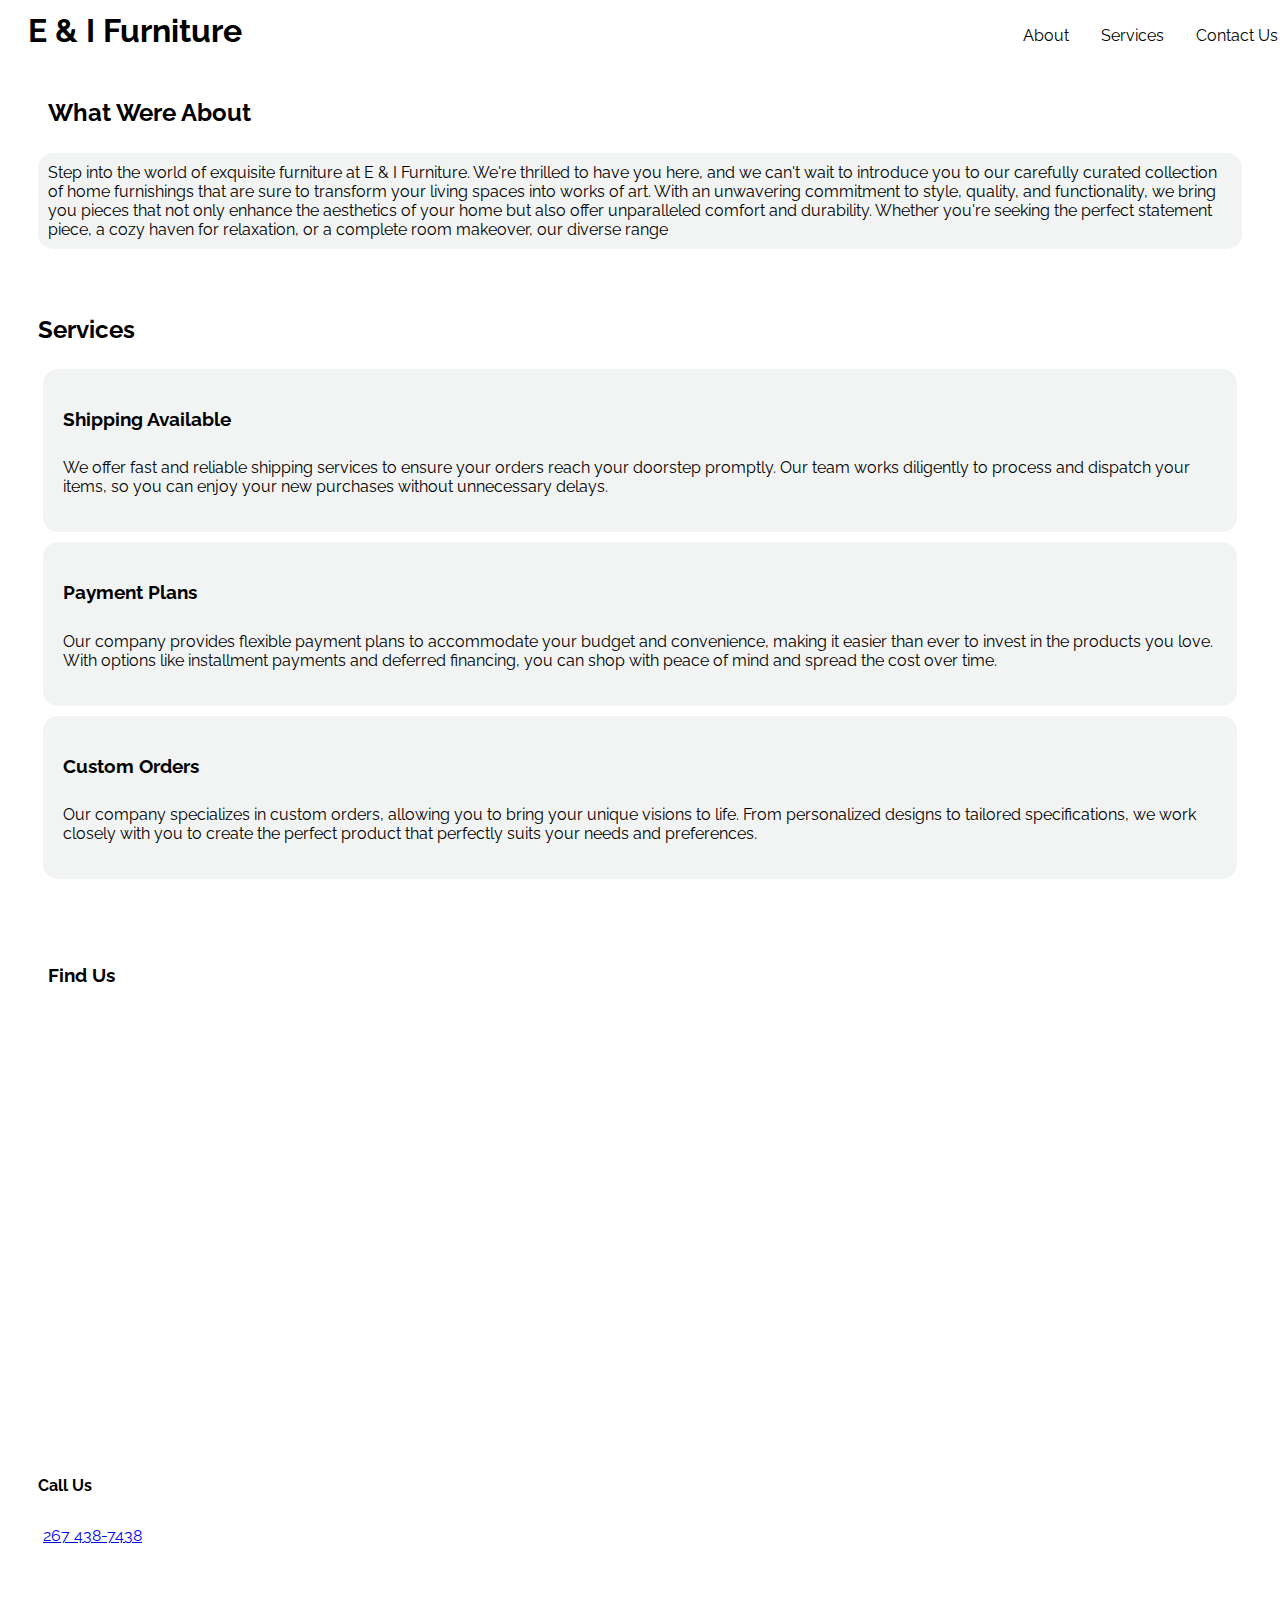
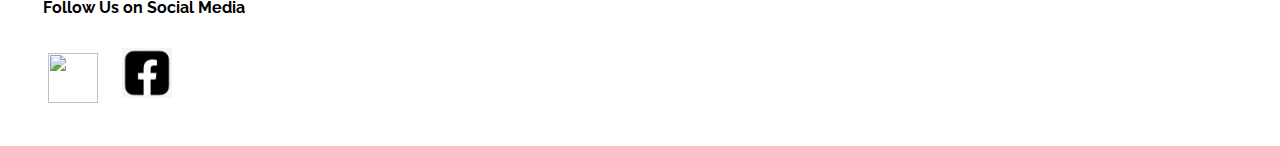
==== index.html @ 3b9f35c1 "Add files via upload" ====
<!DOCTYPE html>
<html lang="en" >
<head>
  <meta charset="UTF-8">
  <title>CodePen - E &amp; I Landing Page Official</title>
  <meta name="viewport" content="width=device-width, initial-scale=1"><link rel="stylesheet" href="./style.css">

</head>
<body>
<!-- partial:index.partial.html -->
<!DOCTYPE html>
<html lang="en">

<head>
   <meta charset="UTF-8">
   <meta name="viewport" content="width=device-width, initial-scale=1.0" />
   <link rel="stylesheet" href="styles.css" />
   <title>E & I Furniture</title>
   <link rel="stylesheet" href="https://fonts.googleapis.com/css?family=Anton%7CBaskervville%7CRaleway&display=swap" />
   <link rel="stylesheet" href="https://use.fontawesome.com/releases/v5.8.2/css/all.css" />
</head>

<body>
   <div id="page-wrapper">
      <header id="header">

         <h1 class="nav-title">E & I Furniture</h1>
         <nav id="nav-bar">
            <ul>
               <li><a class="nav-link" href="#about">About</a></li>
               <li><a class="nav-link" href="#services">Services</a></li>
               <li><a class="nav-link" href="#contact">Contact Us</a></li>
            </ul>
            <div class="underline"></div>
         </nav>
      </header>
      <main>
         <section role="region" aria-labelledby="about">
            <h2 class="about-title" id="about">What Were About</h2>
            <div class="about-capt">
               <p class="about-text">
                  Step into the world of exquisite furniture at E & I Furniture. We're thrilled to have you here, and we can't wait to introduce you to our carefully curated collection of home furnishings that are sure to transform your living spaces into works of art. With an unwavering commitment to style, quality, and functionality, we bring you pieces that not only enhance the aesthetics of your home but also offer unparalleled comfort and durability. Whether you're seeking the perfect statement piece, a cozy haven for relaxation, or a complete room makeover, our diverse range
               </p>
            </div>
         </section>
         <section role="region" aria-labelledby="services">
            <h2 id="services" class="services-title">Services</h2>
            <div class="grid">
               <div class="desc">
                  <h3>Shipping Available</h3>
                  <p>We offer fast and reliable shipping services to ensure your orders reach your doorstep promptly. Our team works diligently to process and dispatch your items, so you can enjoy your new purchases without unnecessary delays.</p>

               </div>
            </div>
            <div class="grid">
               <div class="desc">
                  <h3>Payment Plans</h3>
                  <p>Our company provides flexible payment plans to accommodate your budget and convenience, making it easier than ever to invest in the products you love. With options like installment payments and deferred financing, you can shop with peace of mind and spread the cost over time.</p>

               </div>
            </div>
            <div class="grid">
               <div class="desc">
                  <h3>Custom Orders</h3>
                  <p>Our company specializes in custom orders, allowing you to bring your unique visions to life. From personalized designs to tailored specifications, we work closely with you to create the perfect product that perfectly suits your needs and preferences.</p>

               </div>
            </div>

         </section>
         <div class="media-space">
            <h3 class="about-title">Find Us</h3>
            <section id="map-space">
               <iframe class="map" id="map" src="https://www.google.com/maps/embed?pb=!1m18!1m12!1m3!1d3052.7435828412454!2d-75.1714985!3d40.0811314!2m3!1f0!2f0!3f0!3m2!1i1024!2i768!4f13.1!3m3!1m2!1s0x89c6ba1dfa18c8f7%3A0x83dce502d1e5c01f!2s1626%20Wadsworth%20Ave%2C%20Philadelphia%2C%20PA%2019150!5e0!3m2!1sen!2sus!4v1697639814321!5m2!1sen!2sus" width="600" height="450" style="border:0;" allowfullscreen="" loading="lazy" referrerpolicy="no-referrer-when-downgrade"></iframe>
            </section>
         </div>
         <div class="contact-list">
            <h4>Call Us</h4>
            <p><a href="tel:267 438-7438">267 438-7438</a></p>
            <div class="socials">
               <h4 id="contact">Follow Us on Social Media</h4>
               <a> <img src="https://encrypted-tbn0.gstatic.com/images?q=tbn:ANd9GcQ73JXK-xIL_OPWReLHsg5eMMx-zmWqTyOnXA&usqp=CAU"></a>
               <a href="https://m.facebook.com/p/EI-Furniture-and-Bedding-100063609966567/"><img src="[data-uri]" /></a>
            </div>
         </div>
      </main>
   </div>
</body>
<!-- partial -->
  <script src='https://cdnjs.cloudflare.com/ajax/libs/jquery/3.7.1/jquery.min.js'></script>
<script src='https://cdnjs.cloudflare.com/ajax/libs/bootstrap/5.3.2/js/bootstrap.min.js'></script>
</body>
</html>
---- style.css ----
* {
   font-family: raleway;
   padding: 5px;
}

img {
   width: 50px;
   height: 50px;
}

@media (prefers-reduced-motion: no-preference) {
   * {
      scroll-behavior: smooth;
   }
}

header {
   width: 100%;
   height: 50px;
   background-color: white;
   display: flex;
   justify-content: space-between;
   align-items: center;
   position: fixed;
   top: 0;
}

.nav-title {
   margin: 0;
   padding: 0;
   font-size: max-width(5vw);
}

nav {
   width: 50%;
   max-width: 300px;
   height: 50px;
}

nav > ul {
   display: flex;
   justify-content: space-evenly;
   flex-wrap: wrap;
   align-items: center;
   padding-inline-start: 0;
   margin-block: 0;
   height: 100%;
}

nav > ul > li {
   color: Black;
   margin: 0 0.2rem;
   padding: 0.2rem;
   display: block;
   cursor: pointer;
   z-index: 5;
}

li > a {
   text-decoration: none;
   color: inherit;
   font-size: max-width(3.5vw);
}

li:hover {
   color: #85929e;
   cursor: pointer;
   bottom: 0;
   height: 6px;
   z-index: 2;
}

}

body {
   margin: 5px;
   padding: 10px;
   
}

.about-title {
   margin: 60px 0 0 10px;
   padding: 20px 10 10px 5px;
}

.about-text {
   border: 5px #f2f4f4 solid;
   border-radius: 15px;
   background-color: #f2f4f4;
}

.services-title {
   margin: 25 0 0 10;
   padding: 20px 10 10px 5px;
}

#services {
   margin-top: 30px;
}

.grid {
   display: flex;
   border: 5px #f2f4f4 solid;
   border-radius: 15px;
   background-color: #f2f4f4;
   margin: 10px;
}

iframe {
   justify-content: center;
   flex-direction: column;
   width: 100%;
   display: box;
   border-radius: 15px;
   aspect-ratio: 3/4;

}


.map {
   margin-top: 10px;
   margin-bottom: 10px;
   aspect-ratio: 3/4;
   float: left;
}

form {
   display: flex;
   flex-direction: row;
   justify-content: centered;
   align-items: center;
   text-align: center;
}

input {
   padding: 5px;
   margin: 5px;
   border: 5px #f2f4f4 solid;
   border-radius: 15px;
   background-color: #f2f4f4;
}

.contact-title {
   margin: 25 0 0 10;
   padding: 20px 10 10px 5px;
}

media-space {
   display: flex;
   margin: 10px 10px 10px 10px;
   padding: 10px 10px 10px;
   aspect-ratio: 1/2;
   position: absolute;
}

.contact-list {
   margin-top: 10px;
   padding-top: 5rem;
}

#map {
}

#submit {
   background: #f2f4f4;
   display: block;
   
}

#submit.hover {
   background: rgba(2,126,251,1);
  transition: all 0.3s ease;
}
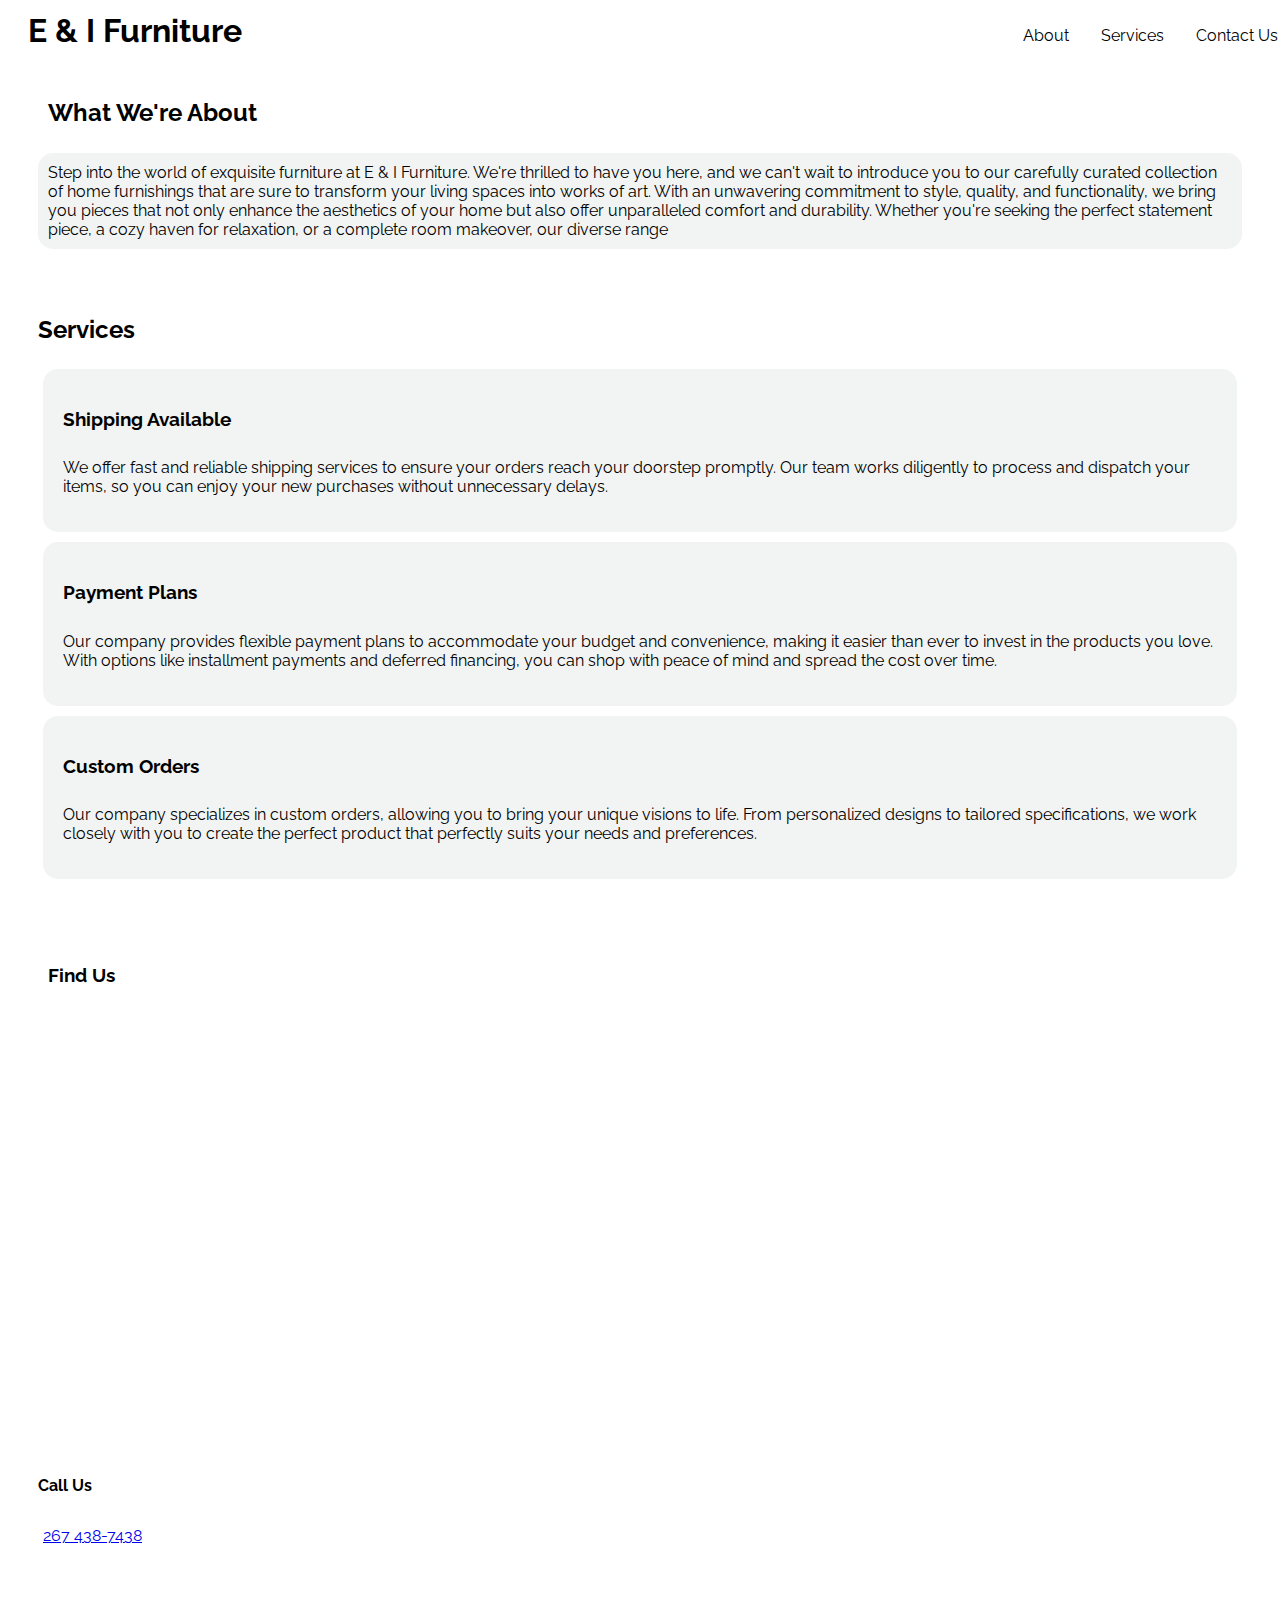
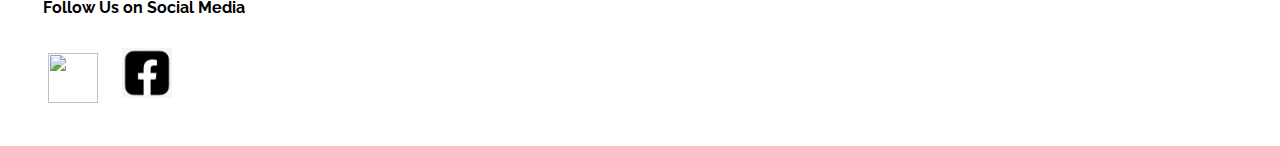
==== commit 1b5ad792: "Update index.html" ====
--- a/index.html
+++ b/index.html
@@ -36,7 +36,7 @@
       </header>
       <main>
          <section role="region" aria-labelledby="about">
-            <h2 class="about-title" id="about">What Were About</h2>
+            <h2 class="about-title" id="about">What We're About</h2>
             <div class="about-capt">
                <p class="about-text">
                   Step into the world of exquisite furniture at E & I Furniture. We're thrilled to have you here, and we can't wait to introduce you to our carefully curated collection of home furnishings that are sure to transform your living spaces into works of art. With an unwavering commitment to style, quality, and functionality, we bring you pieces that not only enhance the aesthetics of your home but also offer unparalleled comfort and durability. Whether you're seeking the perfect statement piece, a cozy haven for relaxation, or a complete room makeover, our diverse range
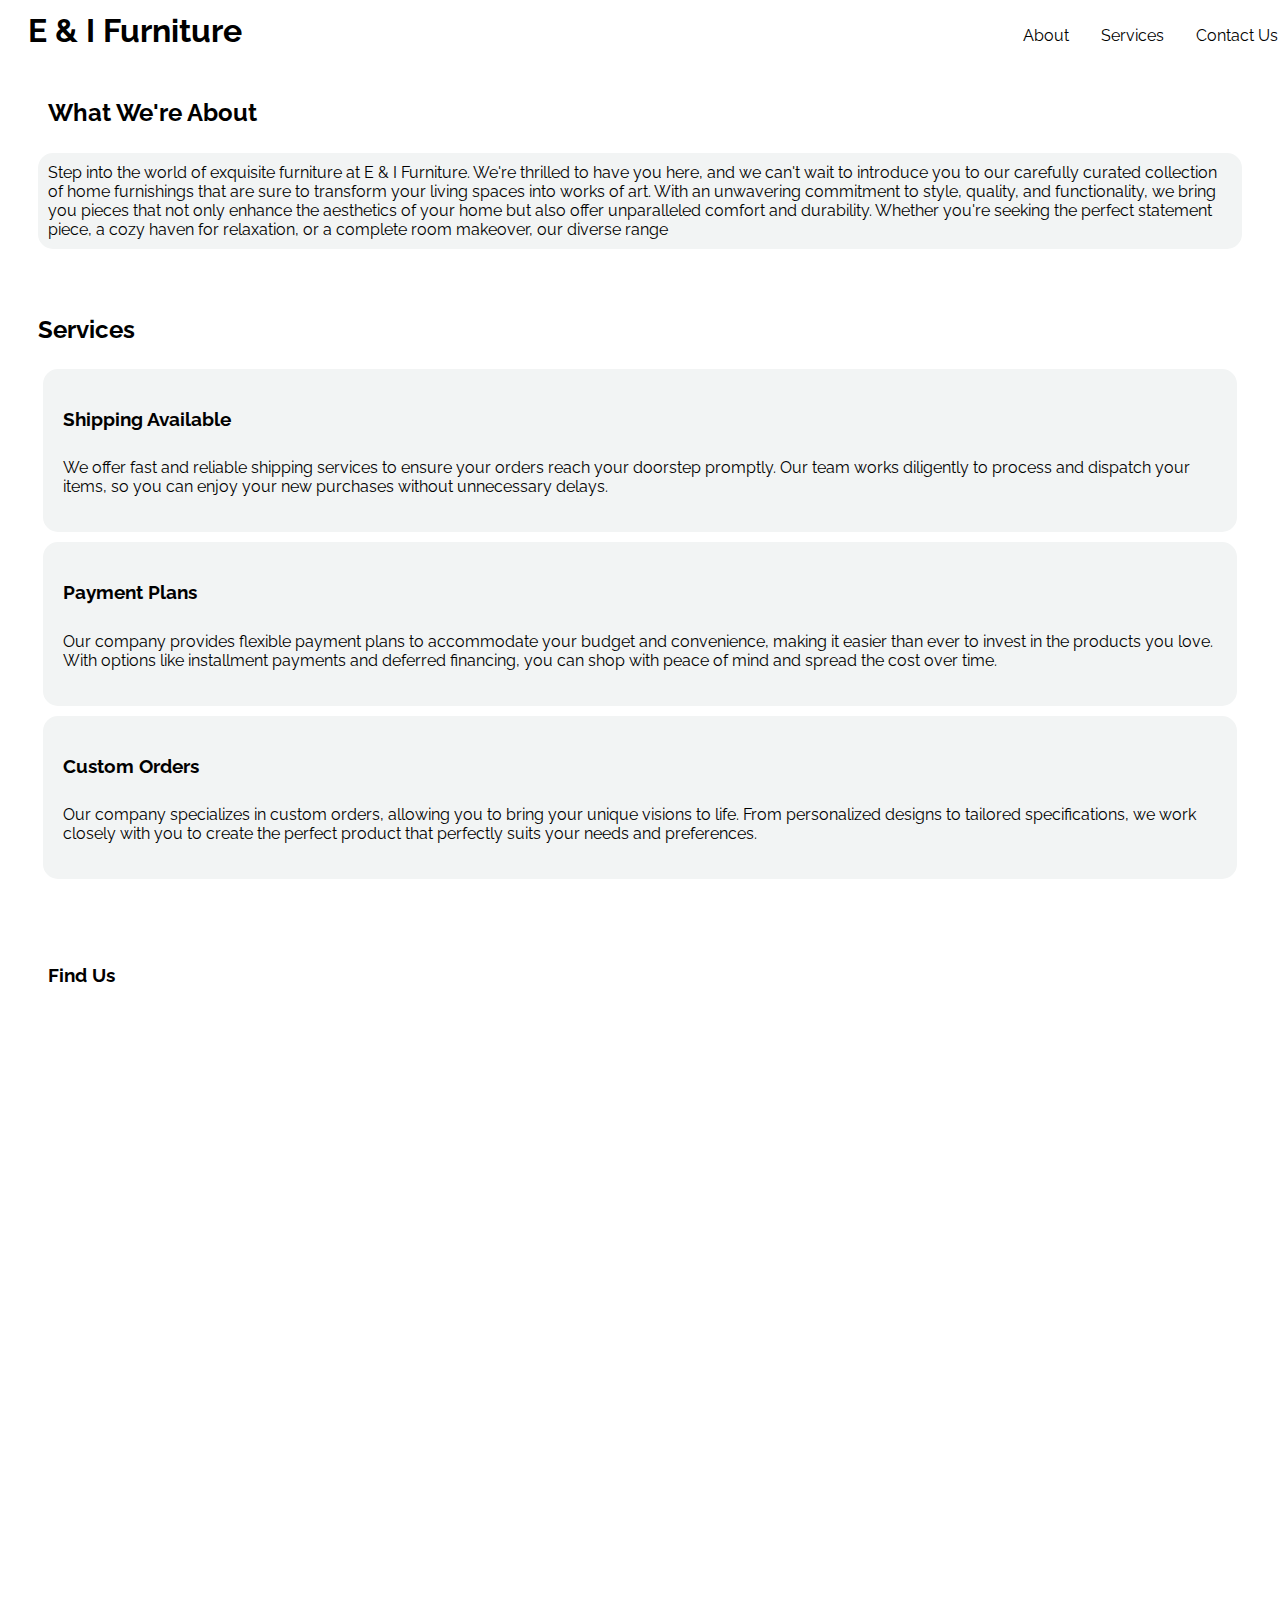
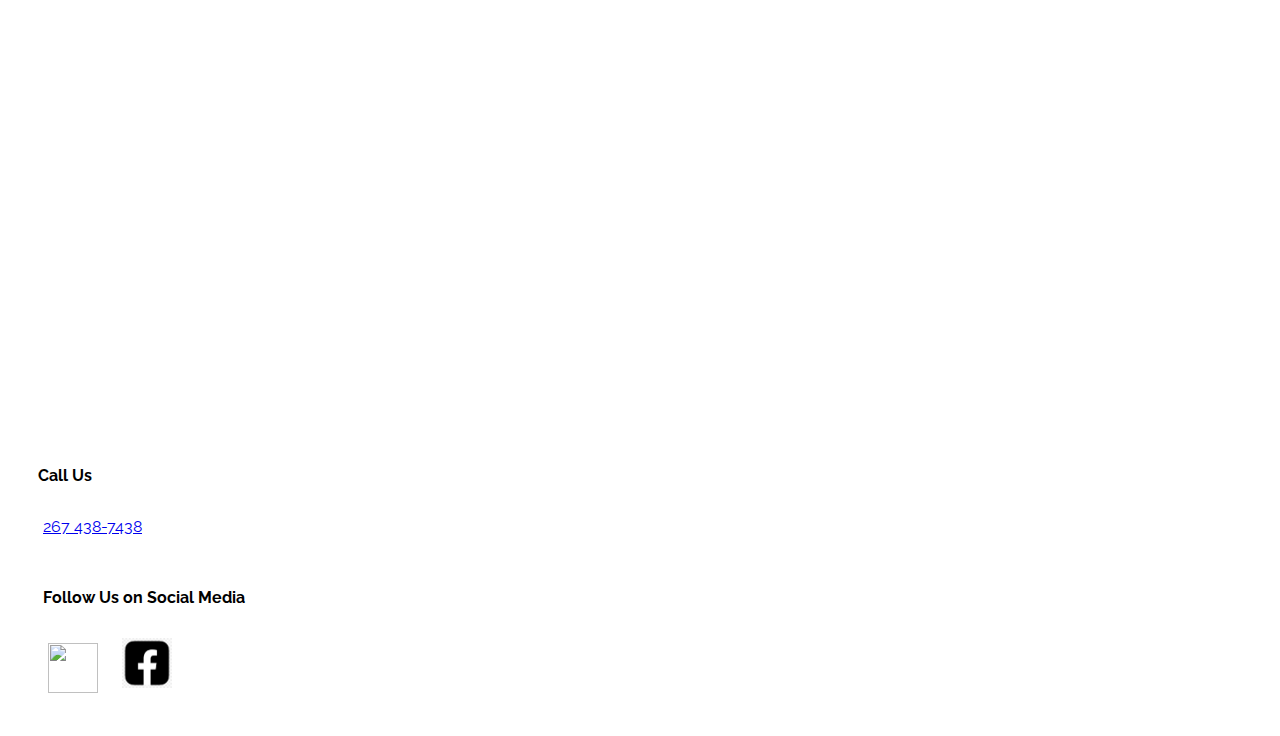
==== commit 63aae34e: "Update index.html" ====
--- a/index.html
+++ b/index.html
@@ -72,6 +72,7 @@
             <h3 class="about-title">Find Us</h3>
             <section id="map-space">
                <iframe class="map" id="map" src="https://www.google.com/maps/embed?pb=!1m18!1m12!1m3!1d3052.7435828412454!2d-75.1714985!3d40.0811314!2m3!1f0!2f0!3f0!3m2!1i1024!2i768!4f13.1!3m3!1m2!1s0x89c6ba1dfa18c8f7%3A0x83dce502d1e5c01f!2s1626%20Wadsworth%20Ave%2C%20Philadelphia%2C%20PA%2019150!5e0!3m2!1sen!2sus!4v1697639814321!5m2!1sen!2sus" width="600" height="450" style="border:0;" allowfullscreen="" loading="lazy" referrerpolicy="no-referrer-when-downgrade"></iframe>
+                <iframe src="https://www.google.com/maps/embed?pb=!1m18!1m12!1m3!1d3056.392875134827!2d-75.1292457!3d39.9996711!2m3!1f0!2f0!3f0!3m2!1i1024!2i768!4f13.1!3m3!1m2!1s0x89c6b7de76c95235%3A0x562c66648d712807!2s3246%20N%20Front%20St%2C%20Philadelphia%2C%20PA%2019140!5e0!3m2!1sen!2sus!4v1699634244683!5m2!1sen!2sus" width="600" height="450" style="border:0;" allowfullscreen="" loading="lazy" referrerpolicy="no-referrer-when-downgrade"></iframe>
             </section>
          </div>
          <div class="contact-list">
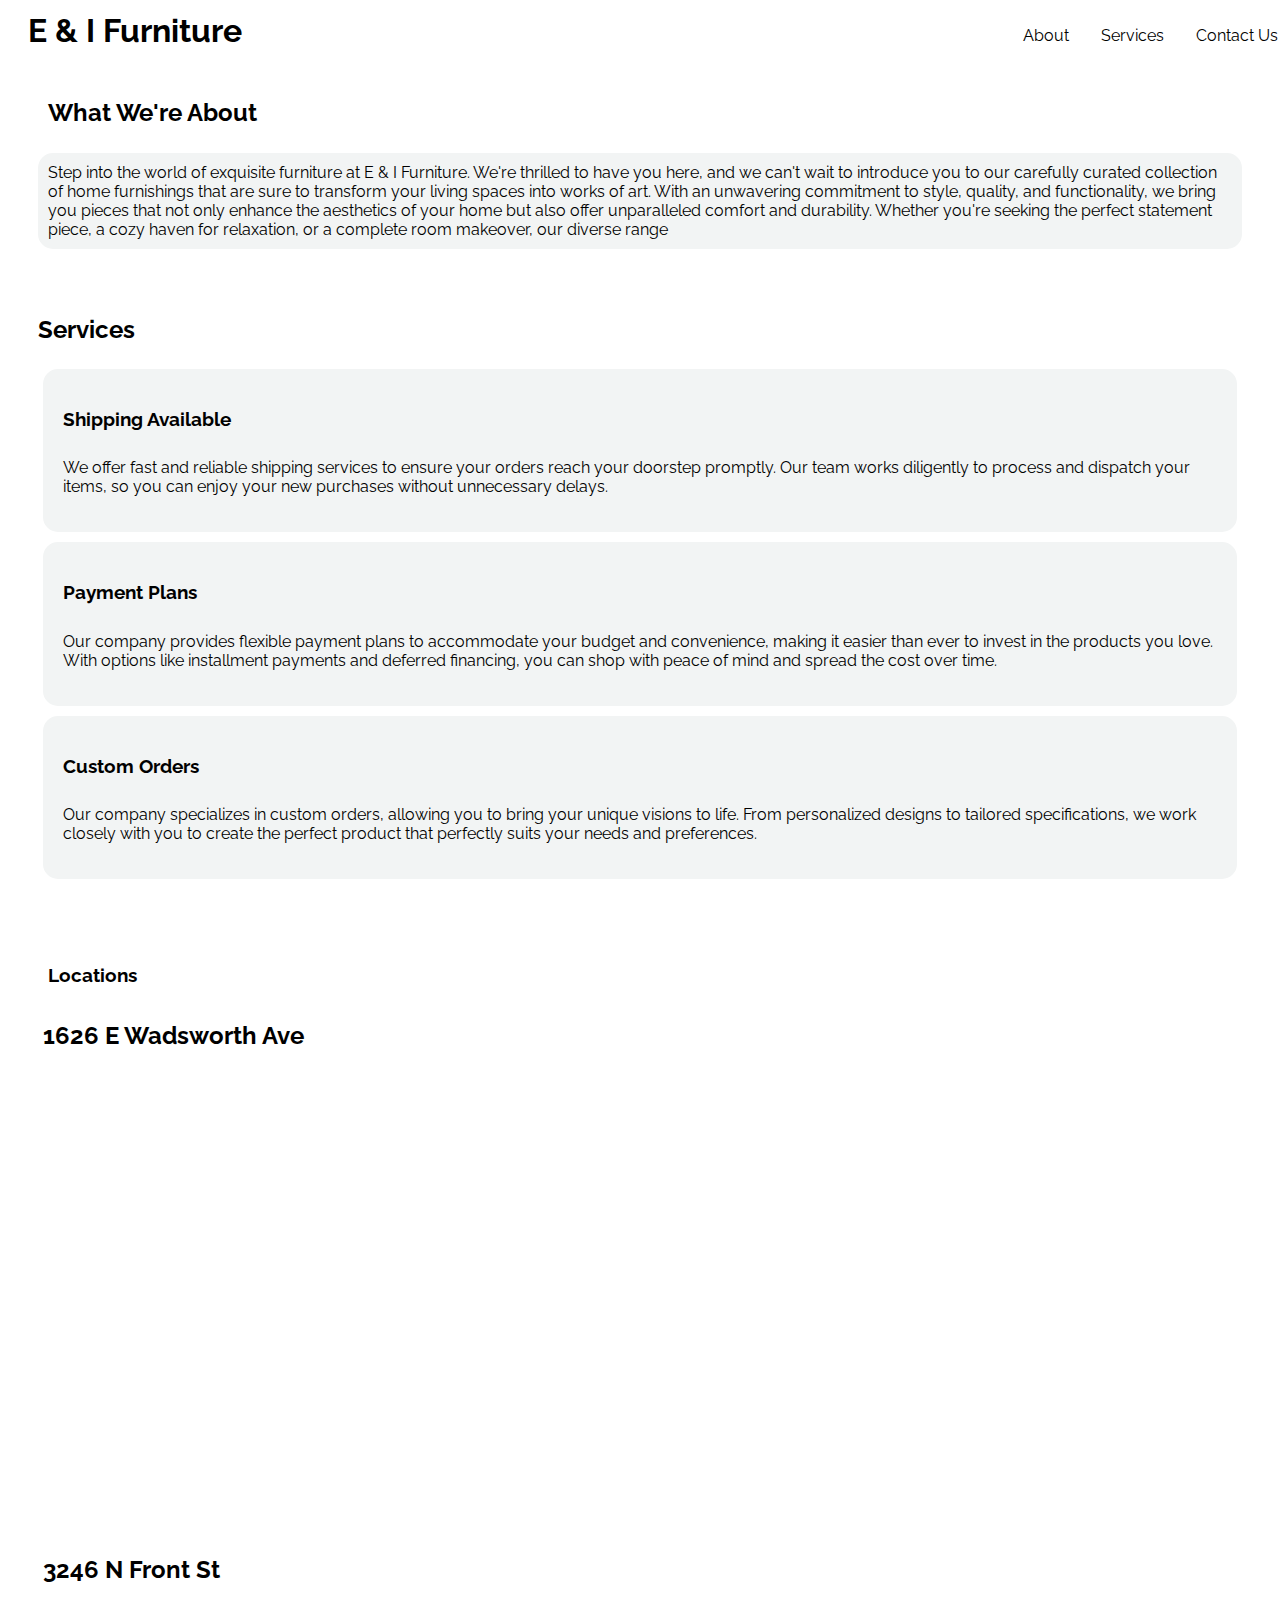
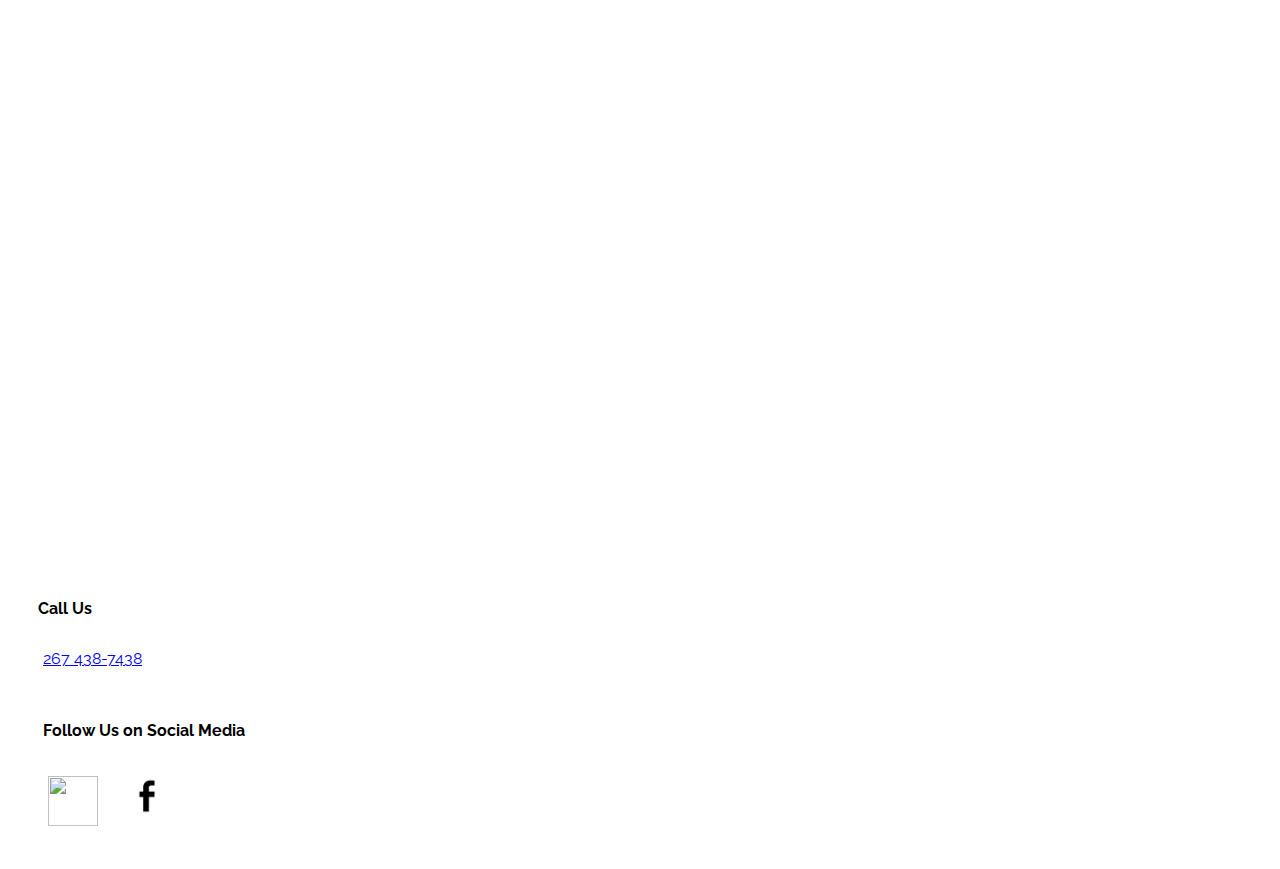
==== commit 77585408: "Update index.html" ====
--- a/index.html
+++ b/index.html
@@ -1,94 +1,100 @@
-<!DOCTYPE html>
-<html lang="en" >
-<head>
-  <meta charset="UTF-8">
-  <title>CodePen - E &amp; I Landing Page Official</title>
-  <meta name="viewport" content="width=device-width, initial-scale=1"><link rel="stylesheet" href="./style.css">
-
-</head>
-<body>
-<!-- partial:index.partial.html -->
 <!DOCTYPE html>
 <html lang="en">
 
 <head>
    <meta charset="UTF-8">
-   <meta name="viewport" content="width=device-width, initial-scale=1.0" />
-   <link rel="stylesheet" href="styles.css" />
-   <title>E & I Furniture</title>
-   <link rel="stylesheet" href="https://fonts.googleapis.com/css?family=Anton%7CBaskervville%7CRaleway&display=swap" />
-   <link rel="stylesheet" href="https://use.fontawesome.com/releases/v5.8.2/css/all.css" />
+   <title>CodePen - E &amp; I Landing Page Official</title>
+   <meta name="viewport" content="width=device-width, initial-scale=1">
+   <link rel="stylesheet" href="./style.css">
+
 </head>
 
 <body>
-   <div id="page-wrapper">
-      <header id="header">
+   <!-- partial:index.partial.html -->
+   <!DOCTYPE html>
+   <html lang="en">
 
-         <h1 class="nav-title">E & I Furniture</h1>
-         <nav id="nav-bar">
-            <ul>
-               <li><a class="nav-link" href="#about">About</a></li>
-               <li><a class="nav-link" href="#services">Services</a></li>
-               <li><a class="nav-link" href="#contact">Contact Us</a></li>
-            </ul>
-            <div class="underline"></div>
-         </nav>
-      </header>
-      <main>
-         <section role="region" aria-labelledby="about">
-            <h2 class="about-title" id="about">What We're About</h2>
-            <div class="about-capt">
-               <p class="about-text">
-                  Step into the world of exquisite furniture at E & I Furniture. We're thrilled to have you here, and we can't wait to introduce you to our carefully curated collection of home furnishings that are sure to transform your living spaces into works of art. With an unwavering commitment to style, quality, and functionality, we bring you pieces that not only enhance the aesthetics of your home but also offer unparalleled comfort and durability. Whether you're seeking the perfect statement piece, a cozy haven for relaxation, or a complete room makeover, our diverse range
-               </p>
+   <head>
+      <meta charset="UTF-8">
+      <meta name="viewport" content="width=device-width, initial-scale=1.0" />
+      <link rel="stylesheet" href="styles.css" />
+      <title>E & I Furniture</title>
+      <link rel="stylesheet" href="https://fonts.googleapis.com/css?family=Anton%7CBaskervville%7CRaleway&display=swap" />
+      <link rel="stylesheet" href="https://use.fontawesome.com/releases/v5.8.2/css/all.css" />
+   </head>
+
+   <body>
+      <div id="page-wrapper">
+         <header id="header">
+
+            <h1 class="nav-title">E & I Furniture</h1>
+            <nav id="nav-bar">
+               <ul>
+                  <li><a class="nav-link" href="#about">About</a></li>
+                  <li><a class="nav-link" href="#services">Services</a></li>
+                  <li><a class="nav-link" href="#contact">Contact Us</a></li>
+               </ul>
+               <div class="underline"></div>
+            </nav>
+         </header>
+         <main>
+            <section role="region" aria-labelledby="about">
+               <h2 class="about-title" id="about">What We're About</h2>
+               <div class="about-capt">
+                  <p class="about-text">
+                     Step into the world of exquisite furniture at E & I Furniture. We're thrilled to have you here, and we can't wait to introduce you to our carefully curated collection of home furnishings that are sure to transform your living spaces into works of art. With an unwavering commitment to style, quality, and functionality, we bring you pieces that not only enhance the aesthetics of your home but also offer unparalleled comfort and durability. Whether you're seeking the perfect statement piece, a cozy haven for relaxation, or a complete room makeover, our diverse range
+                  </p>
+               </div>
+            </section>
+            <section role="region" aria-labelledby="services">
+               <h2 id="services" class="services-title">Services</h2>
+               <div class="grid">
+                  <div class="desc">
+                     <h3>Shipping Available</h3>
+                     <p>We offer fast and reliable shipping services to ensure your orders reach your doorstep promptly. Our team works diligently to process and dispatch your items, so you can enjoy your new purchases without unnecessary delays.</p>
+
+                  </div>
+               </div>
+               <div class="grid">
+                  <div class="desc">
+                     <h3>Payment Plans</h3>
+                     <p>Our company provides flexible payment plans to accommodate your budget and convenience, making it easier than ever to invest in the products you love. With options like installment payments and deferred financing, you can shop with peace of mind and spread the cost over time.</p>
+
+                  </div>
+               </div>
+               <div class="grid">
+                  <div class="desc">
+                     <h3>Custom Orders</h3>
+                     <p>Our company specializes in custom orders, allowing you to bring your unique visions to life. From personalized designs to tailored specifications, we work closely with you to create the perfect product that perfectly suits your needs and preferences.</p>
+
+                  </div>
+               </div>
+
+            </section>
+            <div class="media-space">
+               <h3 class="about-title">Locations</h3>
+               <section id="map-space">
+                  <h2 id="address-one">1626 E Wadsworth Ave</h2>
+                  <iframe class="map" id="map" src="https://www.google.com/maps/embed?pb=!1m18!1m12!1m3!1d3052.7435828412454!2d-75.1714985!3d40.0811314!2m3!1f0!2f0!3f0!3m2!1i1024!2i768!4f13.1!3m3!1m2!1s0x89c6ba1dfa18c8f7%3A0x83dce502d1e5c01f!2s1626%20Wadsworth%20Ave%2C%20Philadelphia%2C%20PA%2019150!5e0!3m2!1sen!2sus!4v1697639814321!5m2!1sen!2sus" width="600" height="450" style="border:0;" allowfullscreen="" loading="lazy" referrerpolicy="no-referrer-when-downgrade"></iframe>
+                  <h2 id="address-two"> 3246 N Front St</h2>
+                  <iframe src="https://www.google.com/maps/embed?pb=!1m18!1m12!1m3!1d3056.392875134827!2d-75.1292457!3d39.9996711!2m3!1f0!2f0!3f0!3m2!1i1024!2i768!4f13.1!3m3!1m2!1s0x89c6b7de76c95235%3A0x562c66648d712807!2s3246%20N%20Front%20St%2C%20Philadelphia%2C%20PA%2019140!5e0!3m2!1sen!2sus!4v1699634244683!5m2!1sen!2sus" width="600" height="450" style="border:0;" allowfullscreen="" loading="lazy" referrerpolicy="no-referrer-when-downgrade"></iframe>
+               </section>
             </div>
-         </section>
-         <section role="region" aria-labelledby="services">
-            <h2 id="services" class="services-title">Services</h2>
-            <div class="grid">
-               <div class="desc">
-                  <h3>Shipping Available</h3>
-                  <p>We offer fast and reliable shipping services to ensure your orders reach your doorstep promptly. Our team works diligently to process and dispatch your items, so you can enjoy your new purchases without unnecessary delays.</p>
-
+            <div class="contact-list">
+               <h4>Call Us</h4>
+               <p><a href="tel:267 438-7438">267 438-7438</a></p>
+               <div class="socials">
+                  <h4 id="contact">Follow Us on Social Media</h4>
+                  <a> <img src="https://encrypted-tbn0.gstatic.com/images?q=tbn:ANd9GcQ73JXK-xIL_OPWReLHsg5eMMx-zmWqTyOnXA&usqp=CAU"></a>
+                  <a href="https://m.facebook.com/p/EI-Furniture-and-Bedding-100063609966567/"><img src="[data-uri]" /></a>
                </div>
             </div>
-            <div class="grid">
-               <div class="desc">
-                  <h3>Payment Plans</h3>
-                  <p>Our company provides flexible payment plans to accommodate your budget and convenience, making it easier than ever to invest in the products you love. With options like installment payments and deferred financing, you can shop with peace of mind and spread the cost over time.</p>
+         </main>
+      </div>
+   </body>
+   <!-- partial -->
+   <script src='https://cdnjs.cloudflare.com/ajax/libs/jquery/3.7.1/jquery.min.js'></script>
+   <script src='https://cdnjs.cloudflare.com/ajax/libs/bootstrap/5.3.2/js/bootstrap.min.js'></script>
+</body>
 
-               </div>
-            </div>
-            <div class="grid">
-               <div class="desc">
-                  <h3>Custom Orders</h3>
-                  <p>Our company specializes in custom orders, allowing you to bring your unique visions to life. From personalized designs to tailored specifications, we work closely with you to create the perfect product that perfectly suits your needs and preferences.</p>
-
-               </div>
-            </div>
-
-         </section>
-         <div class="media-space">
-            <h3 class="about-title">Find Us</h3>
-            <section id="map-space">
-               <iframe class="map" id="map" src="https://www.google.com/maps/embed?pb=!1m18!1m12!1m3!1d3052.7435828412454!2d-75.1714985!3d40.0811314!2m3!1f0!2f0!3f0!3m2!1i1024!2i768!4f13.1!3m3!1m2!1s0x89c6ba1dfa18c8f7%3A0x83dce502d1e5c01f!2s1626%20Wadsworth%20Ave%2C%20Philadelphia%2C%20PA%2019150!5e0!3m2!1sen!2sus!4v1697639814321!5m2!1sen!2sus" width="600" height="450" style="border:0;" allowfullscreen="" loading="lazy" referrerpolicy="no-referrer-when-downgrade"></iframe>
-                <iframe src="https://www.google.com/maps/embed?pb=!1m18!1m12!1m3!1d3056.392875134827!2d-75.1292457!3d39.9996711!2m3!1f0!2f0!3f0!3m2!1i1024!2i768!4f13.1!3m3!1m2!1s0x89c6b7de76c95235%3A0x562c66648d712807!2s3246%20N%20Front%20St%2C%20Philadelphia%2C%20PA%2019140!5e0!3m2!1sen!2sus!4v1699634244683!5m2!1sen!2sus" width="600" height="450" style="border:0;" allowfullscreen="" loading="lazy" referrerpolicy="no-referrer-when-downgrade"></iframe>
-            </section>
-         </div>
-         <div class="contact-list">
-            <h4>Call Us</h4>
-            <p><a href="tel:267 438-7438">267 438-7438</a></p>
-            <div class="socials">
-               <h4 id="contact">Follow Us on Social Media</h4>
-               <a> <img src="https://encrypted-tbn0.gstatic.com/images?q=tbn:ANd9GcQ73JXK-xIL_OPWReLHsg5eMMx-zmWqTyOnXA&usqp=CAU"></a>
-               <a href="https://m.facebook.com/p/EI-Furniture-and-Bedding-100063609966567/"><img src="[data-uri]" /></a>
-            </div>
-         </div>
-      </main>
-   </div>
-</body>
-<!-- partial -->
-  <script src='https://cdnjs.cloudflare.com/ajax/libs/jquery/3.7.1/jquery.min.js'></script>
-<script src='https://cdnjs.cloudflare.com/ajax/libs/bootstrap/5.3.2/js/bootstrap.min.js'></script>
-</body>
 </html>
